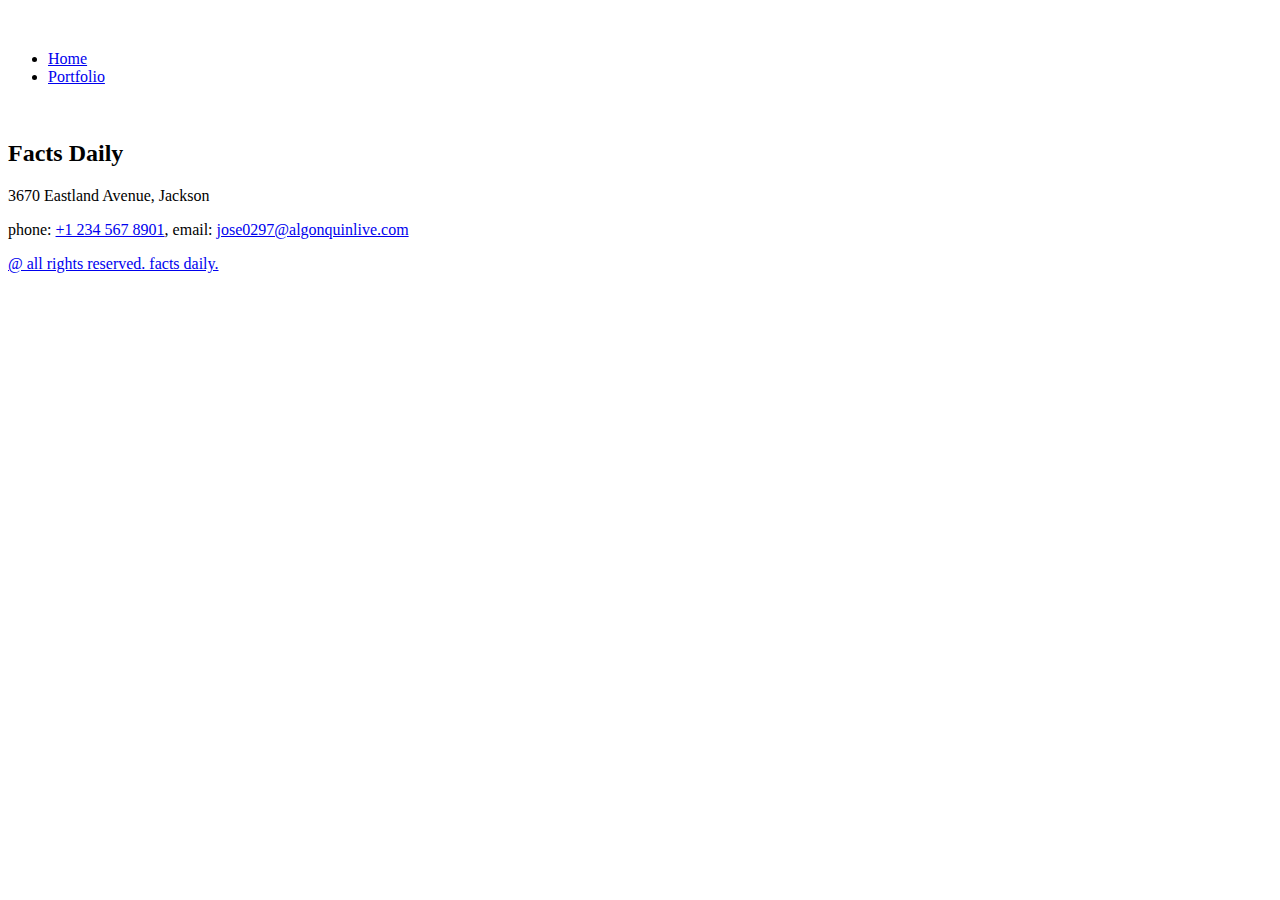
==== index.html @ 1368d2ad "Add files via upload" ====
<!DOCTYPE html>
<html lang="en">
  <head>
    <meta charset="UTF-8" />
    <meta name="viewport" content="width=device-width, initial-scale=1.0" />
    <title>Home</title>
    <link rel="stylesheet" href="css/style.css" />
  </head>

  <body>
    <header>
      <div class="container">
        <div class="header_inner">
          <div class="logo">
            <a href="index.html">
              <figure>
                <img src="img/logo.png" alt="" />
              </figure>
            </a>
          </div>
          <ul id="navbar">
            <li>
              <a class="active" href="partials/home.html">Home</a>
            </li>
            <li>
              <a href="partials/portfolio.html">Portfolio</a>
            </li>
          </ul>
        </div>
      </div>
    </header>
    <section id="banner">
      <div class="banner_inner">
        <figure>
          <img src="./img/Image1.jpg" alt="" />
        </figure>
      </div>
    </section>

    <main>
      
    </main>
    <footer>
      <div class="container">
        <div class="footer_inner">
          <h2>Facts Daily</h2>
          <p>3670 Eastland Avenue, Jackson</p>
          <p>
            phone: <a href="#">+1 234 567 8901</a>, email:
            <a href="#">jose0297@algonquinlive.com</a>
          </p>
        </div>
        <div class="footer_icon">
          <p><a href="#">@ all rights reserved. facts daily.</a></p>
        </div>
      </div>
    </footer>
    <script src="js/main.js"></script>
  </body>
</html>
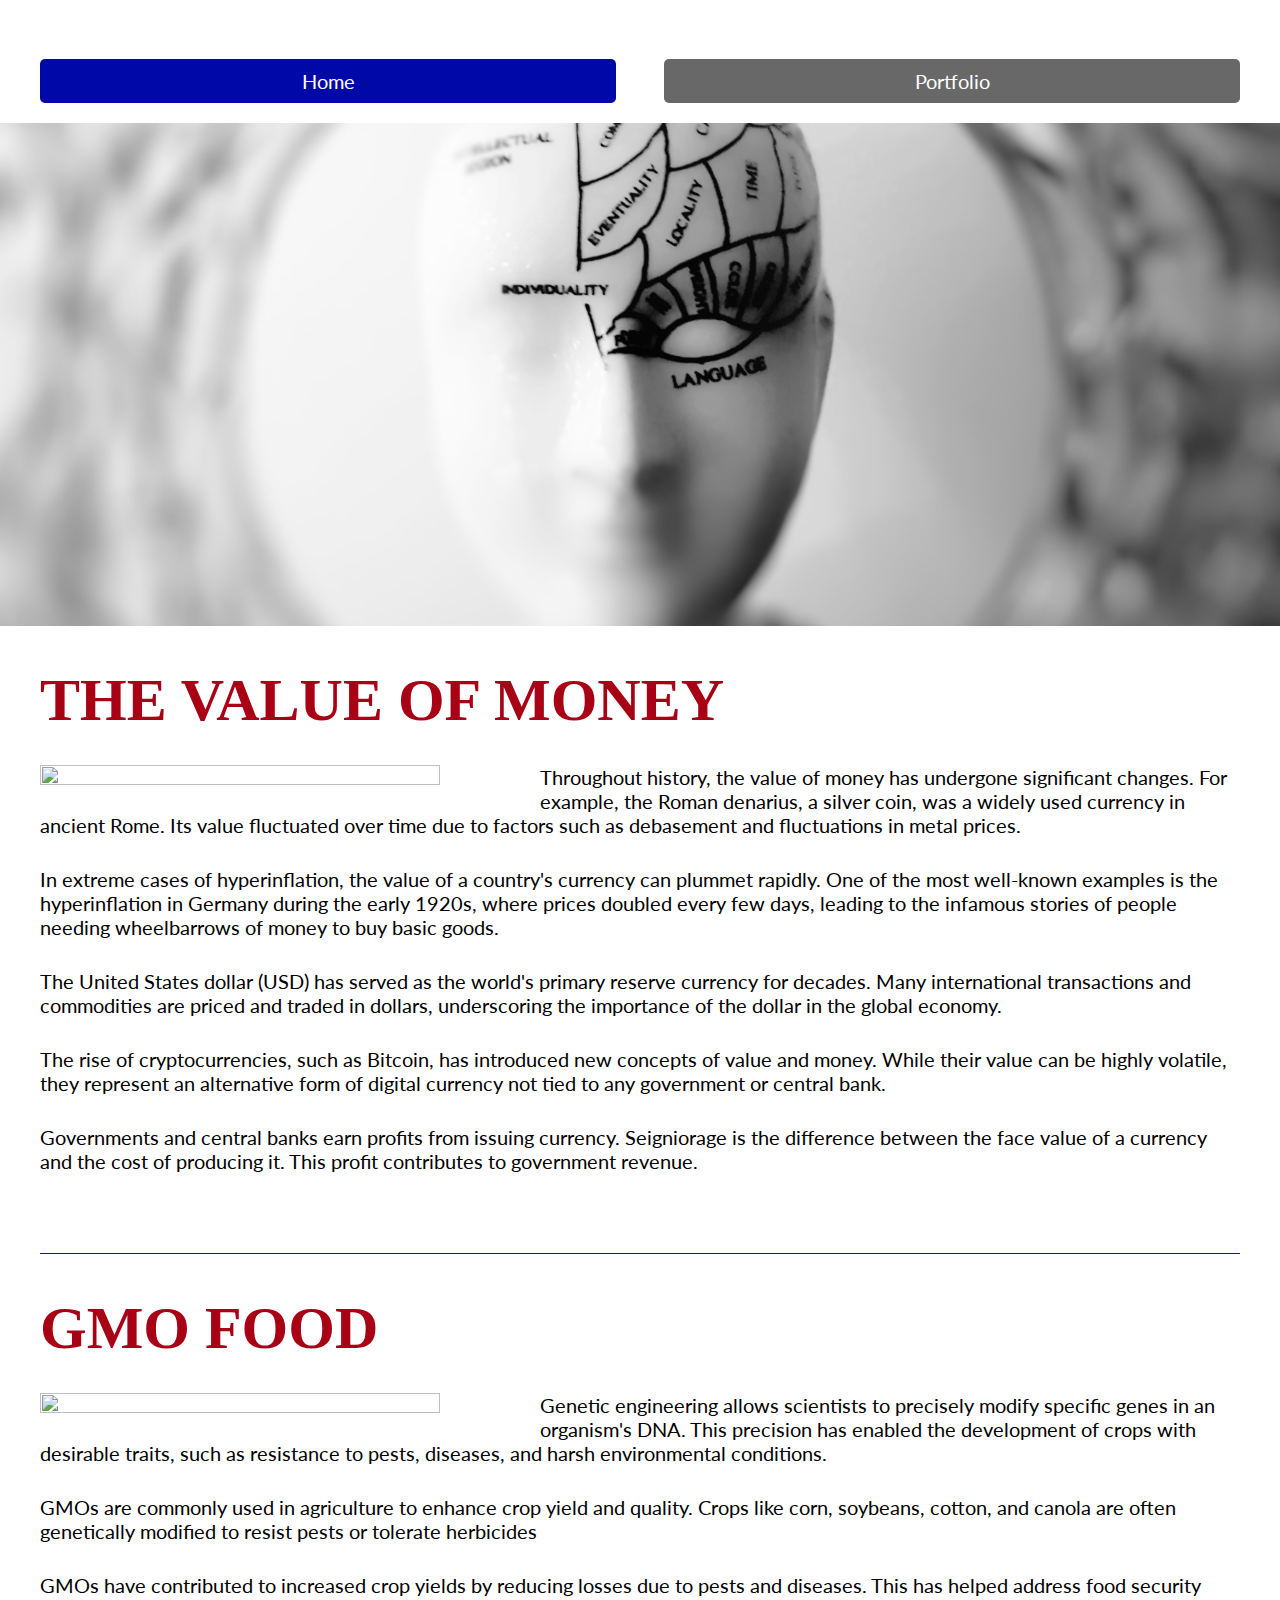
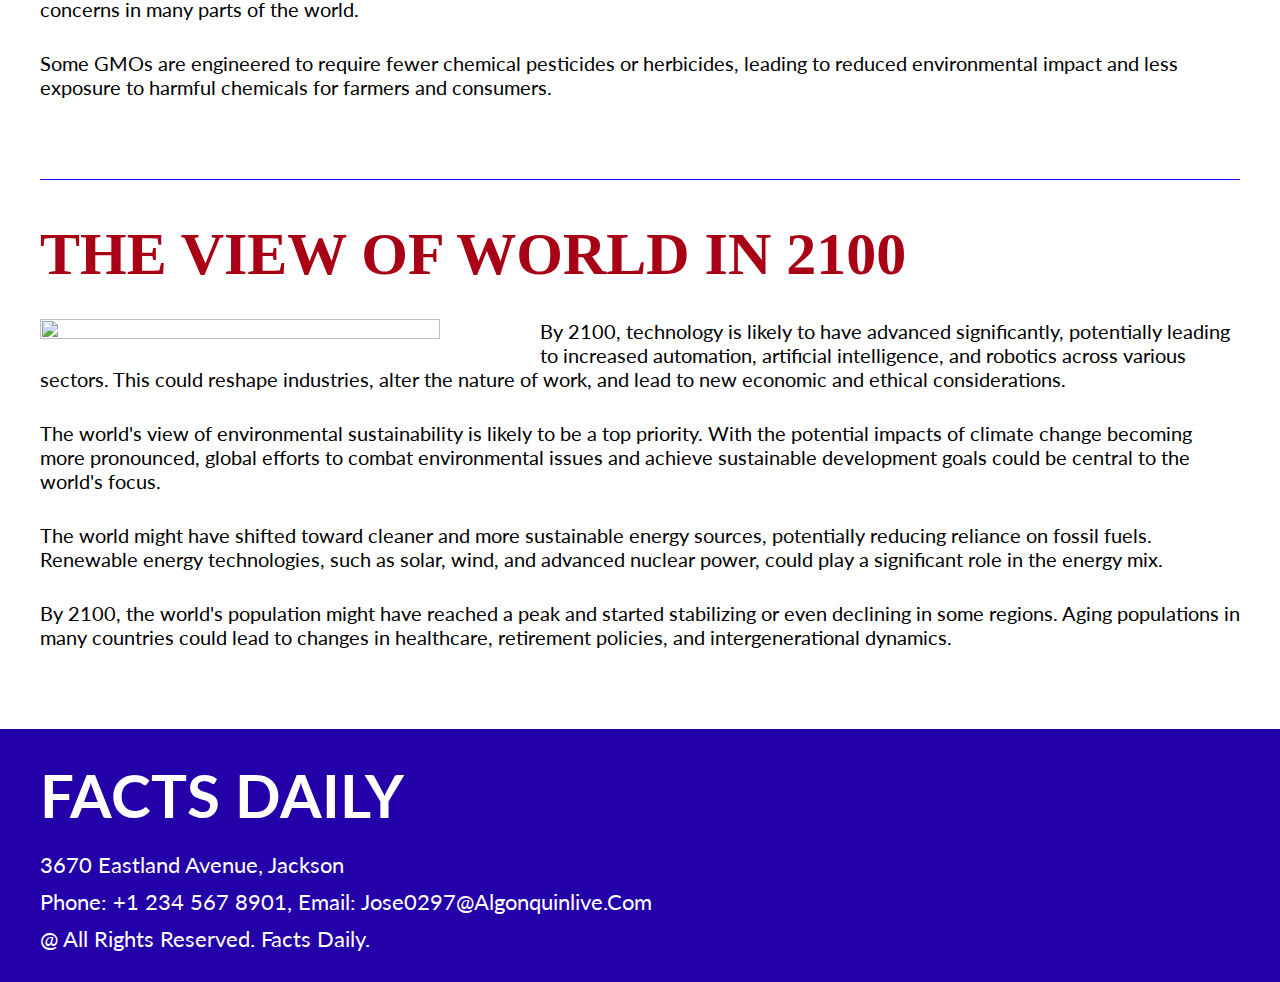
==== commit a9f462fc: "Update index.html" ====
--- a/index.html
+++ b/index.html
@@ -32,7 +32,7 @@
     <section id="banner">
       <div class="banner_inner">
         <figure>
-          <img src="./img/Image1.jpg" alt="" />
+          <img src="img/Image1.jpg" alt="" />
         </figure>
       </div>
     </section>
--- a/css/style.css
+++ b/css/style.css
@@ -0,0 +1,397 @@
+@import url('https://fonts.googleapis.com/css2?family=Lato:ital,wght@1,900&display=swap');
+
+* {
+    margin: 0;
+    padding: 0;
+    font-family: 'Lato', sans-serif;
+}
+
+a {
+    text-decoration: none;
+    color: unset;
+}
+
+.container {
+    max-width: 1500px;
+    padding: 0 40px;
+}
+
+/* For Header */
+
+.logo {
+    width: 200px;
+}
+
+.logo img {
+    width: 100%;
+    height: auto;
+}
+
+.header_inner button {
+    background: transparent;
+    border: none;
+    border: 1px solid black;
+    border-radius: 4px;
+    display: flex;
+    justify-content: center;
+    align-items: center;
+    padding: 2px 4px;
+}
+
+.header_inner button {
+    display: none;
+}
+
+.header_inner button svg {
+    width: 30px;
+    height: 30px;
+}
+
+.header_inner button:hover {
+    background: #a80014;
+    color: white;
+}
+
+.header_inner {
+    display: flex;
+    justify-content: space-between;
+    align-items: center;
+}
+
+.header_inner ul {
+    display: flex;
+    justify-content: space-between;
+    align-items: center;
+    padding: 0;
+    list-style: none;
+    gap: 30px;
+}
+
+.header_inner ul li a {
+    text-decoration: none;
+    font-size: 20px;
+    background: #686868;
+    color: #ffffff;
+    border-radius: 5px;
+    padding: 4px 20px;
+    display: block;
+    transition: all 0.4s;
+}
+
+.header_inner {
+    display: flex;
+    justify-content: space-between;
+    align-items: center;
+    padding: 20px 0;
+}
+
+.header_inner ul li a:hover,
+.header_inner ul li a.active {
+    background: #0008a8;
+    color: #ffffff;
+}
+
+/* For Banner Section */
+
+.banner_inner {
+    overflow: hidden;
+}
+
+#banner .banner_inner img {
+    width: 100%;
+    height: 500px;
+    object-fit: cover;
+    object-position: center;
+    overflow: unset;
+    overflow-clip-margin: unset;
+}
+
+/* For Section */
+
+.inner_section .money_value_inner {
+    display: flex;
+    justify-content: space-between;
+    align-items: flex-start;
+    gap: 20px;
+}
+
+.inner_section {
+    margin-top: 80px;
+}
+
+.inner_section .money_value_inner {
+    border-bottom: 1px solid rgb(17, 0, 255);
+    padding-bottom: 50px;
+}
+
+.money_detail p {
+    font-size: 20px;
+    margin-bottom: 30px;
+}
+
+.inner_section .money_value_inner .money_detail {
+    width: calc(100% - 400px);
+}
+
+.inner_section .money_value_inner figure {
+    width: 400px;
+}
+
+.inner_section .money_value_inner figure img {
+    width: 100%;
+    height: 100%;
+    object-fit: cover;
+    object-position: center;
+    max-width: 400px;
+    max-height: 400px;
+}
+
+h2.section_title {
+    font-size: 60px;
+    font-weight: bold;
+    margin-bottom: 30px;
+    color: #a80014;
+    font-family: serif;
+    text-transform: uppercase;
+}
+
+.last-child .money_value_inner {
+    border-bottom: none;
+}
+
+/* === Footer === */
+
+footer {
+    background: #2400a8;
+    padding: 50px 0;
+    color: white;
+}
+
+.footer_inner h2 {
+    font-size: 60px;
+    text-transform: uppercase;
+    font-family: 'Lato', sans-serif;
+    margin-bottom: 20px;
+}
+
+.footer_icon p,
+.footer_inner p {
+    font-size: 22px;
+    margin-top: 10px;
+    text-transform: capitalize;
+}
+
+/* For Portfolio */
+
+#card_section .card_section {
+    display: flex;
+    justify-content: space-between;
+    align-items: stretch;
+    flex-wrap: wrap;
+}
+
+#card_section .card_section .card figure{
+    text-align: center;
+}
+
+#card_section .card_section .card figure img {
+    width: 100%;
+    height: 100%;
+    aspect-ratio: 1 / 1;
+    object-fit: cover;
+    object-position: center;
+    max-width: 300px;
+    max-height: 300px;
+}
+
+#card_section .card_section .card {
+    width: 30%;
+    margin-bottom: 50px;
+}
+
+#card_section .card_section .card p {
+    font-size: 20px;
+    text-align: center;
+    margin-top: 10px;
+}
+
+#card_section .section_title {
+    font-size: 60px;
+    font-weight: bold;
+    margin-bottom: 60px;
+    text-align: start;
+    color: #a80014;
+}
+
+#card_section {
+    margin-top: 80px;
+}
+
+
+
+@media (max-width:1280px) {
+    .logo {
+        width: 300px;
+    }
+
+    .header_inner ul li a {
+        padding: 4px 12px;
+    }
+
+    .header_inner {
+        gap: 20px;
+        flex-wrap: wrap;
+        justify-content: center;
+    }
+
+    .header_inner ul {
+        width: 100%;
+    }
+
+    .header_inner ul li {
+        width: 48%;
+        text-align: center;
+    }
+
+    .header_inner ul li a {
+        padding: 10px 10px;
+    }
+
+    .inner_section .money_value_inner {
+        display: block;
+    }
+
+    .inner_section .money_value_inner figure {
+        width: 40%;
+        margin-bottom: 20px;
+        float: left;
+        margin-right: 20px;
+    }
+
+    .inner_section .money_value_inner .money_detail {
+        width: 100%;
+    }
+
+    .inner_section {
+        margin-top: 40px;
+    }
+
+    #card_section .section_title {
+        margin-bottom: 30px;
+        text-align: center;
+    }
+
+    #card_section {
+        margin-top: 50px;
+    }
+
+    #card_section .card_section .card {
+        width: 48%;
+    }
+
+    .footer_icon .social_iocn .iocns svg {
+        width: 30px;
+        height: 30px;
+    }
+
+    .footer_icon .social_iocn {
+        gap: 10px;
+    }
+
+    footer {
+        padding: 30px 0;
+    }
+}
+
+@media (max-width: 560px) {
+    .container {
+        max-width: 1500px;
+        padding: 0 20px;
+    }
+
+    .header_inner button {
+        display: flex;
+    }
+
+    ul.active {
+        display: block;
+    }
+
+    .header_inner {
+        flex-wrap: wrap;
+        justify-content: center;
+    }
+
+    .header_inner ul {
+        min-width: 100%;
+        text-align: center;
+        display: block;
+        margin-top: 10px;
+    }
+
+    .header_inner ul li {
+        margin-bottom: 10px;
+    }
+
+    .header_inner ul li a {
+        font-size: 18px;
+        padding: 10px 10px;
+    }
+
+    .logo {
+        width: 70%;
+    }
+
+    .header_inner button {
+        width: 10%;
+    }
+
+    #banner .banner_inner img {
+        height: 200px;
+    }
+
+    h2.section_title {
+        font-size: 30px;
+    }
+
+    .money_detail p {
+        margin-bottom: 20px;
+    }
+
+    .inner_section .money_value_inner figure {
+        width: 100%;
+        margin-right: 0;
+    }
+
+    #card_section .card_section .card {
+        width: 100%;
+        margin-bottom: 30px;
+    }
+
+    #card_section .section_title {
+        font-size: 30px;
+    }
+
+    .header_inner ul li {
+        width: 100%;
+        text-align: center;
+    }
+
+    .footer_inner h2 {
+        font-size: 30px;
+    }
+
+    .footer_icon p,
+    .footer_inner p {
+        font-size: 16px;
+    }
+
+    .footer_icon {
+        display: block;
+    }
+
+    .footer_icon .social_iocn {
+        justify-content: space-evenly;
+        margin-top: 20px;
+    }
+}